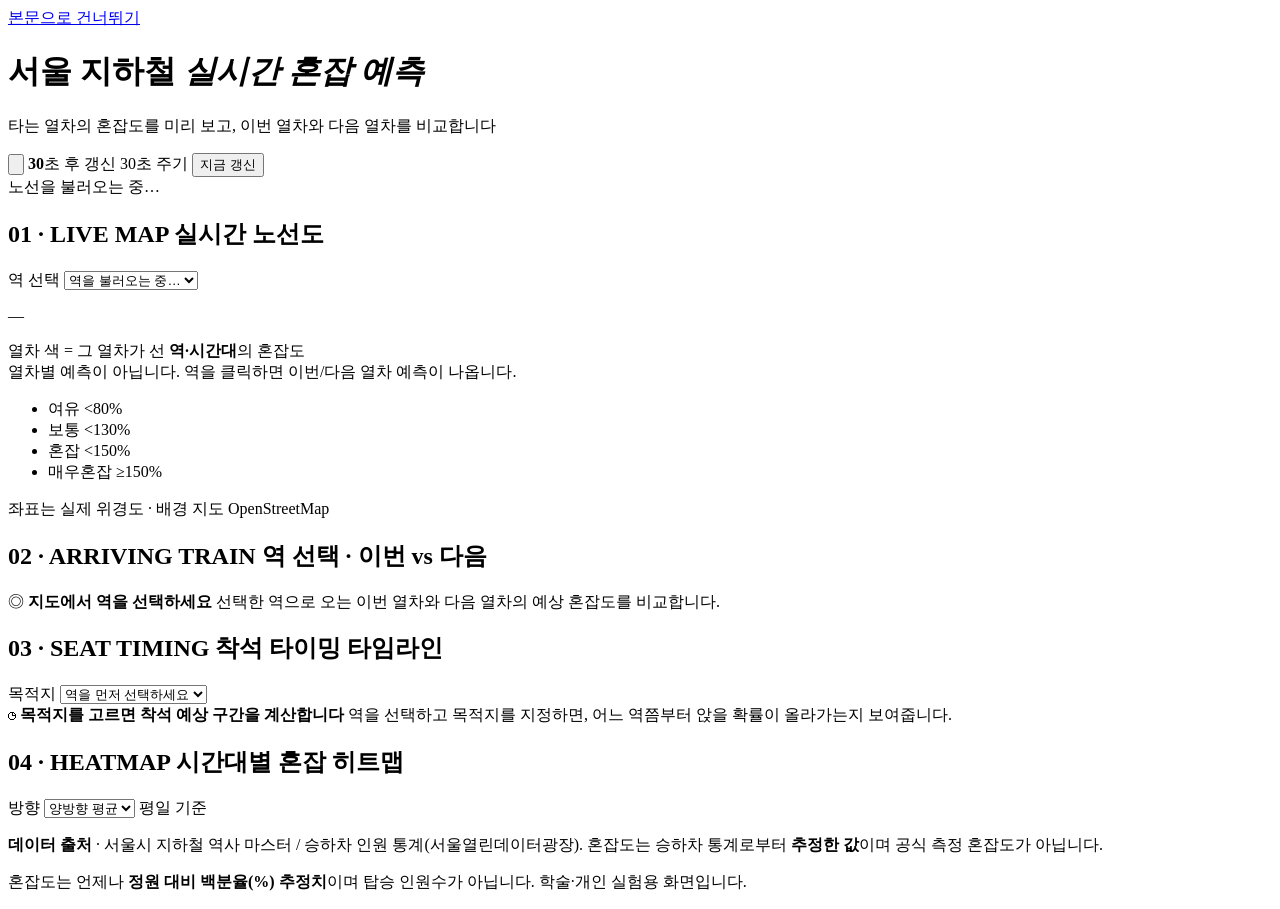
==== frontend/index.html @ 6beaa2fb "feat(frontend): Leaflet 실좌표 대시보드 번들러 없는 vanilla HTML/CSS/JS. Leaflet은 vendor/에 내려받아 로컬 서빙한다. 선택한 노선의" ====
<!doctype html>
<html lang="ko">
<head>
<meta charset="utf-8">
<meta name="viewport" content="width=device-width, initial-scale=1, viewport-fit=cover">
<meta name="color-scheme" content="light dark">
<title>서울 지하철 실시간 혼잡 예측</title>
<link rel="stylesheet" href="/static/vendor/leaflet.css">
<link rel="stylesheet" href="/static/style.css">
<link rel="icon" href="data:image/svg+xml,<svg xmlns='http://www.w3.org/2000/svg' viewBox='0 0 32 32'><rect width='32' height='32' rx='8' fill='%2300A84D'/><rect x='9' y='7' width='14' height='14' rx='3' fill='%23fff'/><circle cx='12' cy='24' r='2' fill='%23fff'/><circle cx='20' cy='24' r='2' fill='%23fff'/></svg>">
</head>
<body>

<a class="skip-link" href="#stationPanel">본문으로 건너뛰기</a>

<header class="topbar">
  <div class="topbar__inner">
    <div class="brand">
      <span class="brand__mark" aria-hidden="true"></span>
      <span class="brand__text">
        <h1>서울 지하철 <em>실시간 혼잡 예측</em></h1>
        <p class="brand__sub">타는 열차의 혼잡도를 미리 보고, 이번 열차와 다음 열차를 비교합니다</p>
      </span>
    </div>

    <div class="statusbar" role="status" aria-live="polite">
      <span class="tag tag--source" id="sourceTag" hidden></span>
      <span class="tag tag--estimate" id="estimateTag" hidden>추정치 기반</span>
      <span class="tag tag--muted" id="fetchedTag" hidden></span>

      <div class="refresh">
        <button type="button" class="refresh__btn" id="refreshToggle"
                aria-label="자동 갱신 일시정지" aria-pressed="true">
          <svg class="refresh__ring" viewBox="0 0 36 36" aria-hidden="true" focusable="false">
            <circle class="refresh__track" cx="18" cy="18" r="15"></circle>
            <circle class="refresh__progress" id="refreshProgress" cx="18" cy="18" r="15"></circle>
          </svg>
          <span class="refresh__glyph" id="refreshGlyph" aria-hidden="true"></span>
        </button>
        <span class="refresh__label">
          <b id="refreshCount">30</b>초 후 갱신
          <span class="refresh__hint" id="refreshHint">30초 주기</span>
        </span>
        <button type="button" class="btn btn--ghost btn--sm" id="refreshNow">지금 갱신</button>
      </div>
    </div>
  </div>

  <nav class="linebar" aria-label="노선 선택">
    <div class="linebar__scroll" id="lineChips" role="tablist" aria-label="노선 목록">
      <span class="linebar__loading">노선을 불러오는 중…</span>
    </div>
  </nav>
</header>

<div class="notices" id="notices" aria-live="polite"></div>

<main class="layout">

  <!-- ── 1. 실시간 노선도 ─────────────────────────────── -->
  <section class="panel panel--map" aria-labelledby="mapTitle">
    <div class="panel__head">
      <h2 class="panel__title" id="mapTitle">
        <span class="panel__eyebrow">01 · LIVE MAP</span>
        실시간 노선도
      </h2>
      <div class="panel__tools">
        <label class="field">
          <span class="field__label" for="stationSelect">역 선택</span>
          <select id="stationSelect" class="select">
            <option value="">역을 불러오는 중…</option>
          </select>
        </label>
        <p class="panel__note" id="mapCount">—</p>
      </div>
    </div>

    <div class="map-wrap">
      <div id="map" role="application" aria-label="서울 지하철 실좌표 노선도. 역 마커를 선택하면 혼잡도 예측을 봅니다."></div>

      <div class="map-overlay map-overlay--empty" id="mapEmpty" hidden>
        <strong>표시할 열차가 없습니다</strong>
        <span id="mapEmptyReason">실시간 열차 위치가 비어 있습니다. 노선과 역은 정상 표시됩니다.</span>
      </div>

      <div class="map-legend" id="mapLegend">
        <p class="map-legend__title">열차 색 = 그 열차가 선 <b>역·시간대</b>의 혼잡도<br>
          <span class="map-legend__sub">열차별 예측이 아닙니다. 역을 클릭하면 이번/다음 열차 예측이 나옵니다.</span></p>
        <ul class="grade-legend">
          <li><i class="dot dot--여유"></i>여유 <span>&lt;80%</span></li>
          <li><i class="dot dot--보통"></i>보통 <span>&lt;130%</span></li>
          <li><i class="dot dot--혼잡"></i>혼잡 <span>&lt;150%</span></li>
          <li><i class="dot dot--매우혼잡"></i>매우혼잡 <span>≥150%</span></li>
        </ul>
        <p class="map-legend__foot">좌표는 실제 위경도 · 배경 지도 OpenStreetMap</p>
      </div>
    </div>

    <div class="panel__error" id="mapError" hidden></div>
  </section>

  <!-- ── 2·3. 역 선택 패널 + 이번 vs 다음 ───────────────── -->
  <section class="panel panel--rail" id="stationPanel" aria-labelledby="stationTitle" tabindex="-1">
    <div class="panel__head">
      <h2 class="panel__title" id="stationTitle">
        <span class="panel__eyebrow">02 · ARRIVING TRAIN</span>
        역 선택 · 이번 vs 다음
      </h2>
    </div>
    <div class="panel__body" id="stationBody">
      <div class="empty">
        <span class="empty__icon" aria-hidden="true">◎</span>
        <strong>지도에서 역을 선택하세요</strong>
        <span>선택한 역으로 오는 이번 열차와 다음 열차의 예상 혼잡도를 비교합니다.</span>
      </div>
    </div>
  </section>

  <!-- ── 4. 착석 타이밍 타임라인 ────────────────────────── -->
  <section class="panel panel--timeline" aria-labelledby="timelineTitle">
    <div class="panel__head">
      <h2 class="panel__title" id="timelineTitle">
        <span class="panel__eyebrow">03 · SEAT TIMING</span>
        착석 타이밍 타임라인
      </h2>
      <div class="panel__tools">
        <label class="field">
          <span class="field__label" for="destSelect">목적지</span>
          <select id="destSelect" class="select">
            <option value="">역을 먼저 선택하세요</option>
          </select>
        </label>
      </div>
    </div>
    <div class="panel__body" id="timelineBody">
      <div class="empty">
        <span class="empty__icon" aria-hidden="true">◷</span>
        <strong>목적지를 고르면 착석 예상 구간을 계산합니다</strong>
        <span>역을 선택하고 목적지를 지정하면, 어느 역쯤부터 앉을 확률이 올라가는지 보여줍니다.</span>
      </div>
    </div>
  </section>

  <!-- ── 5. 혼잡 히트맵 ────────────────────────────────── -->
  <section class="panel panel--heatmap" aria-labelledby="heatTitle">
    <div class="panel__head">
      <h2 class="panel__title" id="heatTitle">
        <span class="panel__eyebrow">04 · HEATMAP</span>
        시간대별 혼잡 히트맵
      </h2>
      <div class="panel__tools">
        <label class="field">
          <span class="field__label" for="dirSelect">방향</span>
          <select id="dirSelect" class="select">
            <option value="">양방향 평균</option>
            <option value="상선">상선</option>
            <option value="하선">하선</option>
          </select>
        </label>
        <span class="chip chip--static" title="현재 데이터셋에는 평일 통계만 있습니다">평일 기준</span>
      </div>
    </div>
    <div class="panel__body" id="heatBody">
      <div class="skeleton skeleton--grid" aria-hidden="true"></div>
    </div>
  </section>

</main>

<footer class="footer">
  <div class="footer__inner">
    <p><b>데이터 출처</b> · 서울시 지하철 역사 마스터 / 승하차 인원 통계(서울열린데이터광장). 혼잡도는 승하차 통계로부터 <b>추정한 값</b>이며 공식 측정 혼잡도가 아닙니다.</p>
    <p>혼잡도는 언제나 <b>정원 대비 백분율(%) 추정치</b>이며 탑승 인원수가 아닙니다. 학술·개인 실험용 화면입니다.</p>
  </div>
</footer>

<script src="/static/vendor/leaflet.js"></script>
<script src="/static/app.js"></script>
</body>
</html>
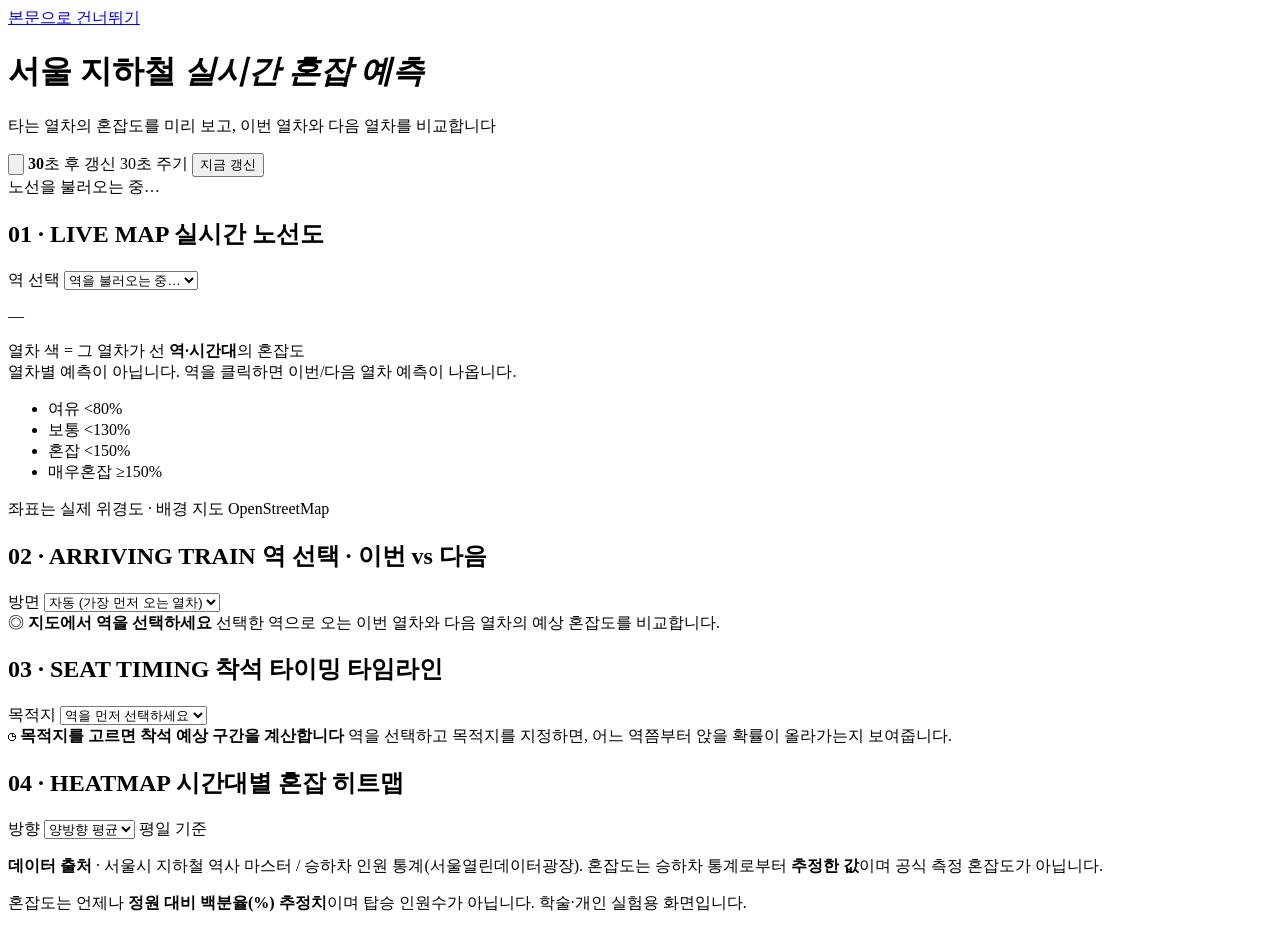
==== commit f49edd2b: "fix(realtime): 도착 코드가 거짓일 때 메시지를 믿는다 "8호선 열차가 안 온다"는 신고에서 출발했다. 지도 마커는 정상이었고 (realtimePosition 14대)," ====
--- a/frontend/index.html
+++ b/frontend/index.html
@@ -106,6 +106,16 @@
         <span class="panel__eyebrow">02 · ARRIVING TRAIN</span>
         역 선택 · 이번 vs 다음
       </h2>
+      <div class="panel__tools">
+        <label class="field">
+          <span class="field__label" for="predictDirSelect">방면</span>
+          <select id="predictDirSelect" class="select">
+            <option value="">자동 (가장 먼저 오는 열차)</option>
+            <option value="상선">상선</option>
+            <option value="하선">하선</option>
+          </select>
+        </label>
+      </div>
     </div>
     <div class="panel__body" id="stationBody">
       <div class="empty">
